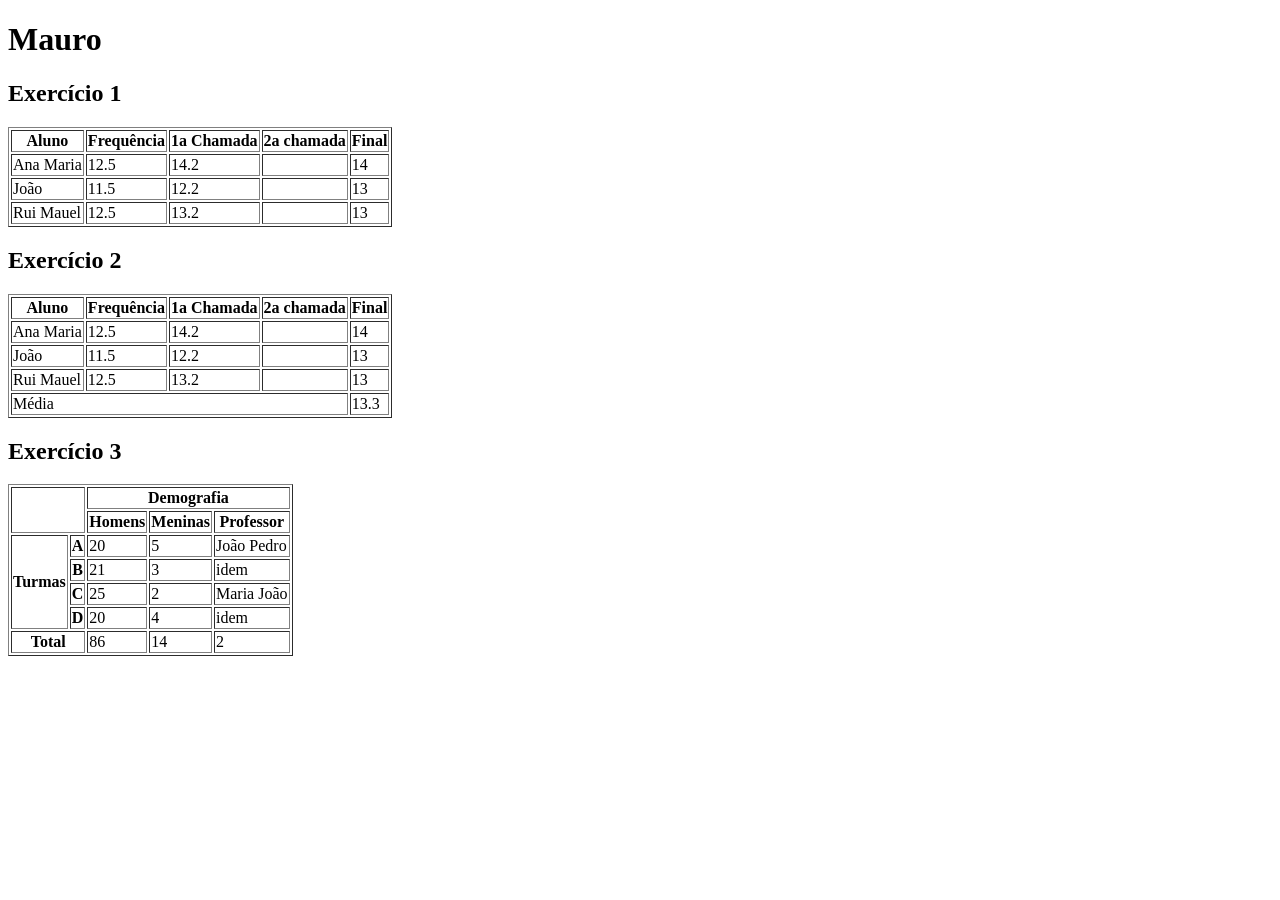
==== index.html @ 01cdfe20 "Teste-Site v0.1 Arquivo para existência de site." ====
<!DOCTYPE html>
<html lang="pt-br">

<head>
    <meta charset="UTF-8">
    <meta name="viewport" content="width=device-width, initial-scale=1.0">
    <title>Tabelas</title>
</head>

<body>
    <h1> Mauro</h1>
    <table border="1">
        <h2>Exercício 1</h2>
        <tr>
            <th>Aluno</th>
            <th>Frequência</th>
            <th>1a Chamada</th>
            <th>2a chamada</th>
            <th>Final</th>
        </tr>
        <tr>
            <td>Ana Maria</td>
            <td>12.5</td>
            <td>14.2</td>
            <td></td>
            <td>14</td>
        </tr>
        <tr>
            <td>João</td>
            <td>11.5</td>
            <td>12.2</td>
            <td></td>
            <td>13</td>
        </tr>
        <tr>
            <td>Rui Mauel</td>
            <td>12.5</td>
            <td>13.2</td>
            <td></td>
            <td>13</td>
        </tr>
    </table>
    <table border="1">
        <h2>Exercício 2</h2>
        <tr>
            <th>Aluno</th>
            <th>Frequência</th>
            <th>1a Chamada</th>
            <th>2a chamada</th>
            <th>Final</th>
        </tr>
        <tr>
            <td>Ana Maria</td>
            <td>12.5</td>
            <td>14.2</td>
            <td></td>
            <td>14</td>
        </tr>
        <tr>
            <td>João</td>
            <td>11.5</td>
            <td>12.2</td>
            <td></td>
            <td>13</td>
        </tr>
        <tr>
            <td>Rui Mauel</td>
            <td>12.5</td>
            <td>13.2</td>
            <td></td>
            <td>13</td>
        </tr>
        <tr>
            <td colspan="4">Média</td>
            <td>13.3</td>
        </tr>
    </table>
    <table border="1">
        <h2>Exercício 3</h2>
            <tr>
                <th rowspan="2" colspan="2"></th>
                <th colspan="3">Demografia</th>
            </tr>
            <tr>
                <th>Homens</th>
                <th>Meninas</th>
                <th>Professor</th>
            </tr>
            <tr>
                <th rowspan="4">Turmas</th>
                <th>A</th>
                <td>20</td>
                <td>5</td>
                <td>João Pedro</td>
            </tr>
            <tr>
                <th>B</th>
                <td>21</td>
                <td>3</td>
                <td>idem</td>
            </tr>
            <tr>
                <th>C</th>
                <td>25</td>
                <td>2</td>
                <td>Maria João</td>
            </tr>
            <tr>
                <th>D</th>
                <td>20</td>
                <td>4</td>
                <td>idem</td>
            </tr>
            <tr>
                <th colspan="2">Total</th>
                <td>86</td>
                <td>14</td>
                <td>2</td>
            </tr>
        </table>
</body>
</html>
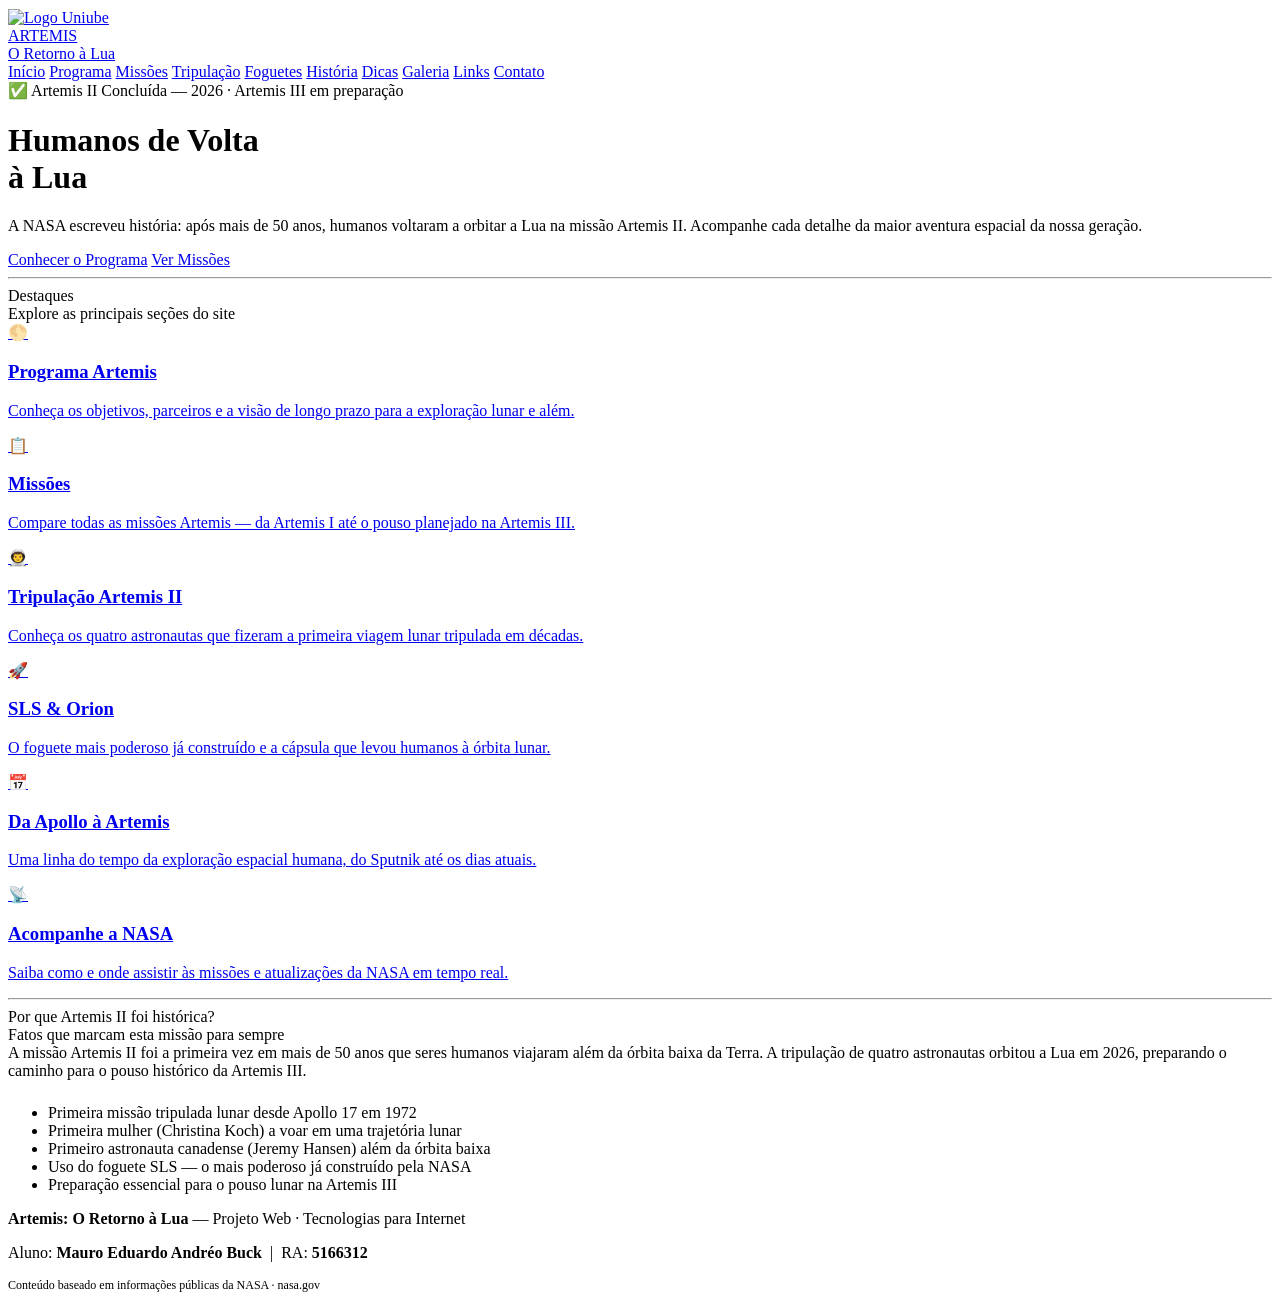
==== commit 06b0dd6d: "Projeto-Site V1.0 Site em construção" ====
--- a/index.html
+++ b/index.html
@@ -1,122 +1,100 @@
-<!DOCTYPE html>
-<html lang="pt-br">
-
-<head>
-    <meta charset="UTF-8">
-    <meta name="viewport" content="width=device-width, initial-scale=1.0">
-    <title>Tabelas</title>
-</head>
-
-<body>
-    <h1> Mauro</h1>
-    <table border="1">
-        <h2>Exercício 1</h2>
-        <tr>
-            <th>Aluno</th>
-            <th>Frequência</th>
-            <th>1a Chamada</th>
-            <th>2a chamada</th>
-            <th>Final</th>
-        </tr>
-        <tr>
-            <td>Ana Maria</td>
-            <td>12.5</td>
-            <td>14.2</td>
-            <td></td>
-            <td>14</td>
-        </tr>
-        <tr>
-            <td>João</td>
-            <td>11.5</td>
-            <td>12.2</td>
-            <td></td>
-            <td>13</td>
-        </tr>
-        <tr>
-            <td>Rui Mauel</td>
-            <td>12.5</td>
-            <td>13.2</td>
-            <td></td>
-            <td>13</td>
-        </tr>
-    </table>
-    <table border="1">
-        <h2>Exercício 2</h2>
-        <tr>
-            <th>Aluno</th>
-            <th>Frequência</th>
-            <th>1a Chamada</th>
-            <th>2a chamada</th>
-            <th>Final</th>
-        </tr>
-        <tr>
-            <td>Ana Maria</td>
-            <td>12.5</td>
-            <td>14.2</td>
-            <td></td>
-            <td>14</td>
-        </tr>
-        <tr>
-            <td>João</td>
-            <td>11.5</td>
-            <td>12.2</td>
-            <td></td>
-            <td>13</td>
-        </tr>
-        <tr>
-            <td>Rui Mauel</td>
-            <td>12.5</td>
-            <td>13.2</td>
-            <td></td>
-            <td>13</td>
-        </tr>
-        <tr>
-            <td colspan="4">Média</td>
-            <td>13.3</td>
-        </tr>
-    </table>
-    <table border="1">
-        <h2>Exercício 3</h2>
-            <tr>
-                <th rowspan="2" colspan="2"></th>
-                <th colspan="3">Demografia</th>
-            </tr>
-            <tr>
-                <th>Homens</th>
-                <th>Meninas</th>
-                <th>Professor</th>
-            </tr>
-            <tr>
-                <th rowspan="4">Turmas</th>
-                <th>A</th>
-                <td>20</td>
-                <td>5</td>
-                <td>João Pedro</td>
-            </tr>
-            <tr>
-                <th>B</th>
-                <td>21</td>
-                <td>3</td>
-                <td>idem</td>
-            </tr>
-            <tr>
-                <th>C</th>
-                <td>25</td>
-                <td>2</td>
-                <td>Maria João</td>
-            </tr>
-            <tr>
-                <th>D</th>
-                <td>20</td>
-                <td>4</td>
-                <td>idem</td>
-            </tr>
-            <tr>
-                <th colspan="2">Total</th>
-                <td>86</td>
-                <td>14</td>
-                <td>2</td>
-            </tr>
-        </table>
-</body>
+<!DOCTYPE html>
+<html lang="pt-BR">
+<head>
+  <meta charset="UTF-8" />
+  <meta name="viewport" content="width=device-width, initial-scale=1.0" />
+  <meta name="author" content="Mauro Eduardo Andréo Buck" />
+  <title>Início | Artemis: O Retorno à Lua</title>
+  <link rel="stylesheet" href="css/style.css" />
+  <!-- ═══ SEO: Google Search Console ═══ -->
+  <meta name="google-site-verification" content="COLE_SEU_CODIGO_GSC_AQUI" />
+
+  <!-- ═══ Google Tag Manager ═══ -->
+  <script>(function(w,d,s,l,i){w[l]=w[l]||[];w[l].push({'gtm.start':
+  new Date().getTime(),event:'gtm.js'});var f=d.getElementsByTagName(s)[0],
+  j=d.createElement(s),dl=l!='dataLayer'?'&l='+l:'';j.async=true;j.src=
+  'https://www.googletagmanager.com/gtm.js?id='+i+dl;f.parentNode.insertBefore(j,f);
+  })(window,document,'script','dataLayer','GTM-XXXXXXX');</script>
+
+  <!-- ═══ Google Analytics GA4 ═══ -->
+  <script async src="https://www.googletagmanager.com/gtag/js?id=G-XXXXXXXXXX"></script>
+  <script>
+    window.dataLayer = window.dataLayer || [];
+    function gtag(){dataLayer.push(arguments);}
+    gtag('js', new Date());
+    gtag('config', 'G-XXXXXXXXXX');
+  </script>
+</head>
+<body>
+<!-- Google Tag Manager (noscript) -->
+<noscript><iframe src="https://www.googletagmanager.com/ns.html?id=GTM-XXXXXXX"
+height="0" width="0" style="display:none;visibility:hidden"></iframe></noscript>
+
+<header>
+  <a class="logo" href="index.html">
+    <img src="imagens/logo_uniube.jpeg" alt="Logo Uniube" style="height:40px;vertical-align:middle;margin-right:.75rem;" />
+    <div>
+      <div class="logo-text">ARTEMIS</div>
+      <div class="logo-sub">O Retorno à Lua</div>
+    </div>
+  </a>
+  <nav>
+    <a href="index.html" class="active">Início</a>
+    <a href="artemis.html">Programa</a>
+    <a href="missoes.html">Missões</a>
+    <a href="tripulacao.html">Tripulação</a>
+    <a href="foguetes.html">Foguetes</a>
+    <a href="historia.html">História</a>
+    <a href="dicas.html">Dicas</a>
+    <a href="fotos.html">Galeria</a>
+    <a href="links.html">Links</a>
+    <a href="contato.html">Contato</a>
+  </nav>
+</header>
+
+<div class="hero">
+  <div class="hero-badge">✅ Artemis II Concluída — 2026 · Artemis III em preparação</div>
+  <h1>Humanos de Volta<br>à Lua</h1>
+  <p>A NASA escreveu história: após mais de 50 anos, humanos voltaram a orbitar a Lua na missão Artemis II. Acompanhe cada detalhe da maior aventura espacial da nossa geração.</p>
+  <div>
+    <a class="btn btn-primary" href="artemis.html">Conhecer o Programa</a>
+    <a class="btn btn-outline" href="missoes.html">Ver Missões</a>
+  </div>
+</div>
+<hr class="divider" />
+<section>
+  <div class="section-title">Destaques</div>
+  <div class="section-sub">Explore as principais seções do site</div>
+  <div class="card-grid">
+    <a class="card" href="artemis.html"><div class="card-icon">🌕</div><h3>Programa Artemis</h3><p>Conheça os objetivos, parceiros e a visão de longo prazo para a exploração lunar e além.</p></a>
+    <a class="card" href="missoes.html"><div class="card-icon">📋</div><h3>Missões</h3><p>Compare todas as missões Artemis — da Artemis I até o pouso planejado na Artemis III.</p></a>
+    <a class="card" href="tripulacao.html"><div class="card-icon">👨‍🚀</div><h3>Tripulação Artemis II</h3><p>Conheça os quatro astronautas que fizeram a primeira viagem lunar tripulada em décadas.</p></a>
+    <a class="card" href="foguetes.html"><div class="card-icon">🚀</div><h3>SLS &amp; Orion</h3><p>O foguete mais poderoso já construído e a cápsula que levou humanos à órbita lunar.</p></a>
+    <a class="card" href="historia.html"><div class="card-icon">📅</div><h3>Da Apollo à Artemis</h3><p>Uma linha do tempo da exploração espacial humana, do Sputnik até os dias atuais.</p></a>
+    <a class="card" href="dicas.html"><div class="card-icon">📡</div><h3>Acompanhe a NASA</h3><p>Saiba como e onde assistir às missões e atualizações da NASA em tempo real.</p></a>
+  </div>
+</section>
+<hr class="divider" />
+<section>
+  <div class="section-title">Por que Artemis II foi histórica?</div>
+  <div class="section-sub">Fatos que marcam esta missão para sempre</div>
+  <div class="highlight-box">
+    A missão Artemis II foi a primeira vez em mais de 50 anos que seres humanos viajaram além da órbita baixa da Terra. A tripulação de quatro astronautas orbitou a Lua em 2026, preparando o caminho para o pouso histórico da Artemis III.
+  </div>
+  <ul class="styled-list" style="margin-top:1.5rem">
+    <li>Primeira missão tripulada lunar desde Apollo 17 em 1972</li>
+    <li>Primeira mulher (Christina Koch) a voar em uma trajetória lunar</li>
+    <li>Primeiro astronauta canadense (Jeremy Hansen) além da órbita baixa</li>
+    <li>Uso do foguete SLS — o mais poderoso já construído pela NASA</li>
+    <li>Preparação essencial para o pouso lunar na Artemis III</li>
+  </ul>
+</section>
+
+<footer>
+  <p><strong>Artemis: O Retorno à Lua</strong> — Projeto Web · Tecnologias para Internet</p>
+  <p>Aluno: <strong>Mauro Eduardo Andréo Buck</strong> &nbsp;|&nbsp; RA: <strong>5166312</strong></p>
+  <p style="margin-top:.4rem;font-size:.75rem;">Conteúdo baseado em informações públicas da NASA · nasa.gov</p>
+</footer>
+
+</body>
 </html>
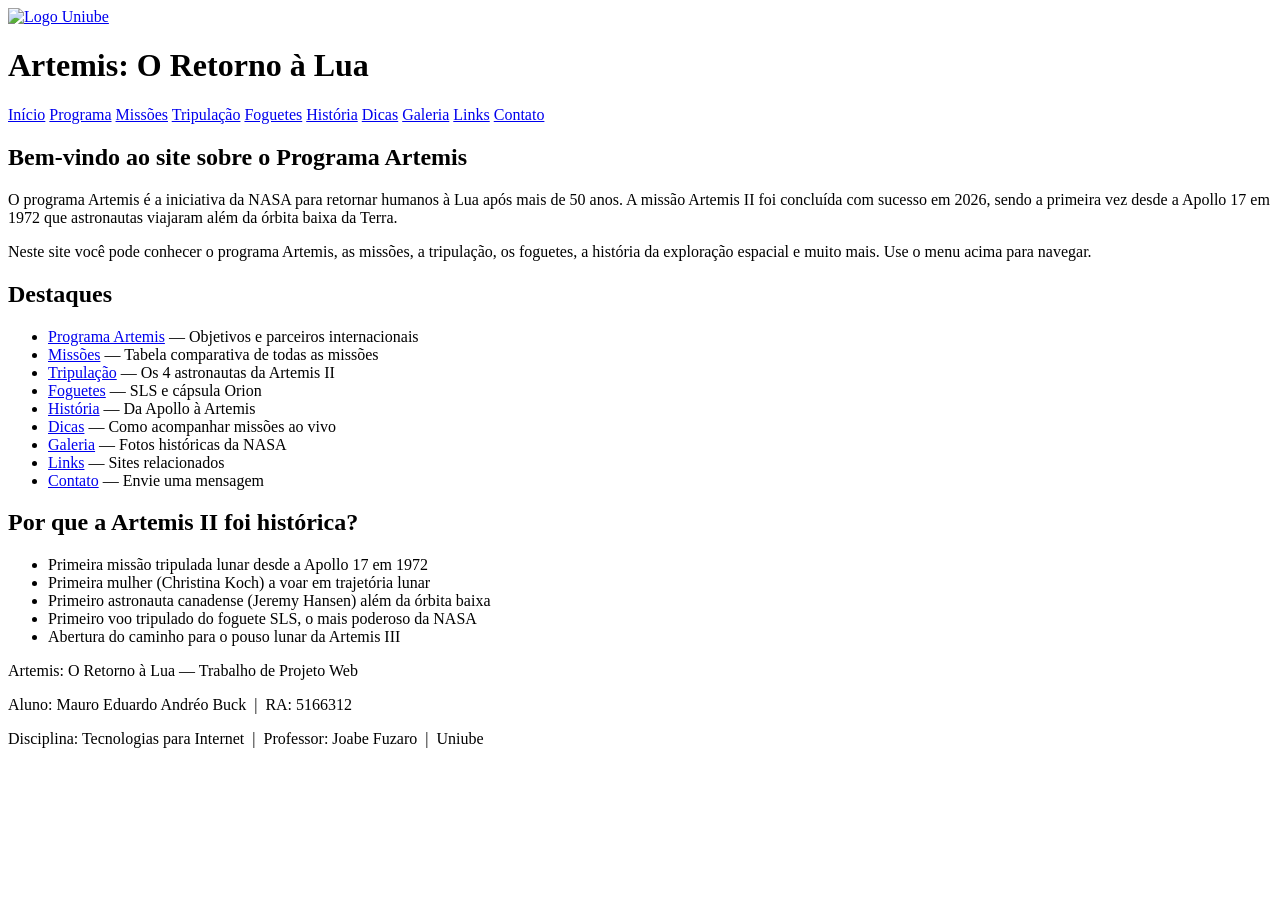
==== commit f276682f: "Projeto V1.1" ====
--- a/index.html
+++ b/index.html
@@ -3,24 +3,24 @@
 <head>
   <meta charset="UTF-8" />
   <meta name="viewport" content="width=device-width, initial-scale=1.0" />
+  <meta name="description" content="Projeto Web sobre os programas espaciais da NASA - Artemis" />
+  <meta name="keywords" content="NASA, Artemis, Lua, espaco, exploracao espacial" />
   <meta name="author" content="Mauro Eduardo Andréo Buck" />
-  <title>Início | Artemis: O Retorno à Lua</title>
+  <title>Início - Artemis: O Retorno à Lua</title>
   <link rel="stylesheet" href="css/style.css" />
-  <!-- ═══ SEO: Google Search Console ═══ -->
+  <!-- Google Search Console -->
   <meta name="google-site-verification" content="COLE_SEU_CODIGO_GSC_AQUI" />
-
-  <!-- ═══ Google Tag Manager ═══ -->
+  <!-- Google Tag Manager -->
   <script>(function(w,d,s,l,i){w[l]=w[l]||[];w[l].push({'gtm.start':
   new Date().getTime(),event:'gtm.js'});var f=d.getElementsByTagName(s)[0],
   j=d.createElement(s),dl=l!='dataLayer'?'&l='+l:'';j.async=true;j.src=
   'https://www.googletagmanager.com/gtm.js?id='+i+dl;f.parentNode.insertBefore(j,f);
   })(window,document,'script','dataLayer','GTM-XXXXXXX');</script>
-
-  <!-- ═══ Google Analytics GA4 ═══ -->
+  <!-- Google Analytics GA4 -->
   <script async src="https://www.googletagmanager.com/gtag/js?id=G-XXXXXXXXXX"></script>
   <script>
     window.dataLayer = window.dataLayer || [];
-    function gtag(){dataLayer.push(arguments);}
+    function gtag(){{dataLayer.push(arguments);}}
     gtag('js', new Date());
     gtag('config', 'G-XXXXXXXXXX');
   </script>
@@ -31,70 +31,63 @@
 height="0" width="0" style="display:none;visibility:hidden"></iframe></noscript>
 
 <header>
-  <a class="logo" href="index.html">
-    <img src="imagens/logo_uniube.jpeg" alt="Logo Uniube" style="height:40px;vertical-align:middle;margin-right:.75rem;" />
-    <div>
-      <div class="logo-text">ARTEMIS</div>
-      <div class="logo-sub">O Retorno à Lua</div>
-    </div>
+  <a href="https://www.uniube.br" target="_blank">
+    <img src="imagens/logo_uniube.jpeg" alt="Logo Uniube" />
   </a>
-  <nav>
-    <a href="index.html" class="active">Início</a>
-    <a href="artemis.html">Programa</a>
-    <a href="missoes.html">Missões</a>
-    <a href="tripulacao.html">Tripulação</a>
-    <a href="foguetes.html">Foguetes</a>
-    <a href="historia.html">História</a>
-    <a href="dicas.html">Dicas</a>
-    <a href="fotos.html">Galeria</a>
-    <a href="links.html">Links</a>
-    <a href="contato.html">Contato</a>
-  </nav>
+  <h1>Artemis: O Retorno &agrave; Lua</h1>
 </header>
+<nav>
+  <a href="index.html" class="ativo">In&iacute;cio</a>
+  <a href="artemis.html">Programa</a>
+  <a href="missoes.html">Miss&otilde;es</a>
+  <a href="tripulacao.html">Tripula&ccedil;&atilde;o</a>
+  <a href="foguetes.html">Foguetes</a>
+  <a href="historia.html">Hist&oacute;ria</a>
+  <a href="dicas.html">Dicas</a>
+  <a href="fotos.html">Galeria</a>
+  <a href="links.html">Links</a>
+  <a href="contato.html">Contato</a>
+</nav>
 
-<div class="hero">
-  <div class="hero-badge">✅ Artemis II Concluída — 2026 · Artemis III em preparação</div>
-  <h1>Humanos de Volta<br>à Lua</h1>
-  <p>A NASA escreveu história: após mais de 50 anos, humanos voltaram a orbitar a Lua na missão Artemis II. Acompanhe cada detalhe da maior aventura espacial da nossa geração.</p>
-  <div>
-    <a class="btn btn-primary" href="artemis.html">Conhecer o Programa</a>
-    <a class="btn btn-outline" href="missoes.html">Ver Missões</a>
-  </div>
-</div>
-<hr class="divider" />
-<section>
-  <div class="section-title">Destaques</div>
-  <div class="section-sub">Explore as principais seções do site</div>
-  <div class="card-grid">
-    <a class="card" href="artemis.html"><div class="card-icon">🌕</div><h3>Programa Artemis</h3><p>Conheça os objetivos, parceiros e a visão de longo prazo para a exploração lunar e além.</p></a>
-    <a class="card" href="missoes.html"><div class="card-icon">📋</div><h3>Missões</h3><p>Compare todas as missões Artemis — da Artemis I até o pouso planejado na Artemis III.</p></a>
-    <a class="card" href="tripulacao.html"><div class="card-icon">👨‍🚀</div><h3>Tripulação Artemis II</h3><p>Conheça os quatro astronautas que fizeram a primeira viagem lunar tripulada em décadas.</p></a>
-    <a class="card" href="foguetes.html"><div class="card-icon">🚀</div><h3>SLS &amp; Orion</h3><p>O foguete mais poderoso já construído e a cápsula que levou humanos à órbita lunar.</p></a>
-    <a class="card" href="historia.html"><div class="card-icon">📅</div><h3>Da Apollo à Artemis</h3><p>Uma linha do tempo da exploração espacial humana, do Sputnik até os dias atuais.</p></a>
-    <a class="card" href="dicas.html"><div class="card-icon">📡</div><h3>Acompanhe a NASA</h3><p>Saiba como e onde assistir às missões e atualizações da NASA em tempo real.</p></a>
-  </div>
-</section>
-<hr class="divider" />
-<section>
-  <div class="section-title">Por que Artemis II foi histórica?</div>
-  <div class="section-sub">Fatos que marcam esta missão para sempre</div>
-  <div class="highlight-box">
-    A missão Artemis II foi a primeira vez em mais de 50 anos que seres humanos viajaram além da órbita baixa da Terra. A tripulação de quatro astronautas orbitou a Lua em 2026, preparando o caminho para o pouso histórico da Artemis III.
-  </div>
-  <ul class="styled-list" style="margin-top:1.5rem">
-    <li>Primeira missão tripulada lunar desde Apollo 17 em 1972</li>
-    <li>Primeira mulher (Christina Koch) a voar em uma trajetória lunar</li>
-    <li>Primeiro astronauta canadense (Jeremy Hansen) além da órbita baixa</li>
-    <li>Uso do foguete SLS — o mais poderoso já construído pela NASA</li>
-    <li>Preparação essencial para o pouso lunar na Artemis III</li>
+<main>
+  <h2>Bem-vindo ao site sobre o Programa Artemis</h2>
+  <p>
+    O programa Artemis &eacute; a iniciativa da NASA para retornar humanos &agrave; Lua ap&oacute;s mais de 50 anos.
+    A miss&atilde;o Artemis II foi conclu&iacute;da com sucesso em 2026, sendo a primeira vez desde a Apollo 17 em 1972
+    que astronautas viajaram al&eacute;m da &oacute;rbita baixa da Terra.
+  </p>
+  <p>
+    Neste site voc&ecirc; pode conhecer o programa Artemis, as miss&otilde;es, a tripula&ccedil;&atilde;o, os foguetes,
+    a hist&oacute;ria da explora&ccedil;&atilde;o espacial e muito mais. Use o menu acima para navegar.
+  </p>
+
+  <h2>Destaques</h2>
+  <ul>
+    <li><a href="artemis.html">Programa Artemis</a> &mdash; Objetivos e parceiros internacionais</li>
+    <li><a href="missoes.html">Miss&otilde;es</a> &mdash; Tabela comparativa de todas as miss&otilde;es</li>
+    <li><a href="tripulacao.html">Tripula&ccedil;&atilde;o</a> &mdash; Os 4 astronautas da Artemis II</li>
+    <li><a href="foguetes.html">Foguetes</a> &mdash; SLS e c&aacute;psula Orion</li>
+    <li><a href="historia.html">Hist&oacute;ria</a> &mdash; Da Apollo &agrave; Artemis</li>
+    <li><a href="dicas.html">Dicas</a> &mdash; Como acompanhar miss&otilde;es ao vivo</li>
+    <li><a href="fotos.html">Galeria</a> &mdash; Fotos hist&oacute;ricas da NASA</li>
+    <li><a href="links.html">Links</a> &mdash; Sites relacionados</li>
+    <li><a href="contato.html">Contato</a> &mdash; Envie uma mensagem</li>
   </ul>
-</section>
+
+  <h2>Por que a Artemis II foi hist&oacute;rica?</h2>
+  <ul>
+    <li>Primeira miss&atilde;o tripulada lunar desde a Apollo 17 em 1972</li>
+    <li>Primeira mulher (Christina Koch) a voar em trajet&oacute;ria lunar</li>
+    <li>Primeiro astronauta canadense (Jeremy Hansen) al&eacute;m da &oacute;rbita baixa</li>
+    <li>Primeiro voo tripulado do foguete SLS, o mais poderoso da NASA</li>
+    <li>Abertura do caminho para o pouso lunar da Artemis III</li>
+  </ul>
+</main>
 
 <footer>
-  <p><strong>Artemis: O Retorno à Lua</strong> — Projeto Web · Tecnologias para Internet</p>
-  <p>Aluno: <strong>Mauro Eduardo Andréo Buck</strong> &nbsp;|&nbsp; RA: <strong>5166312</strong></p>
-  <p style="margin-top:.4rem;font-size:.75rem;">Conteúdo baseado em informações públicas da NASA · nasa.gov</p>
+  <p>Artemis: O Retorno &agrave; Lua &mdash; Trabalho de Projeto Web</p>
+  <p>Aluno: Mauro Eduardo Andr&eacute;o Buck &nbsp;|&nbsp; RA: 5166312</p>
+  <p>Disciplina: Tecnologias para Internet &nbsp;|&nbsp; Professor: Joabe Fuzaro &nbsp;|&nbsp; Uniube</p>
 </footer>
-
 </body>
 </html>
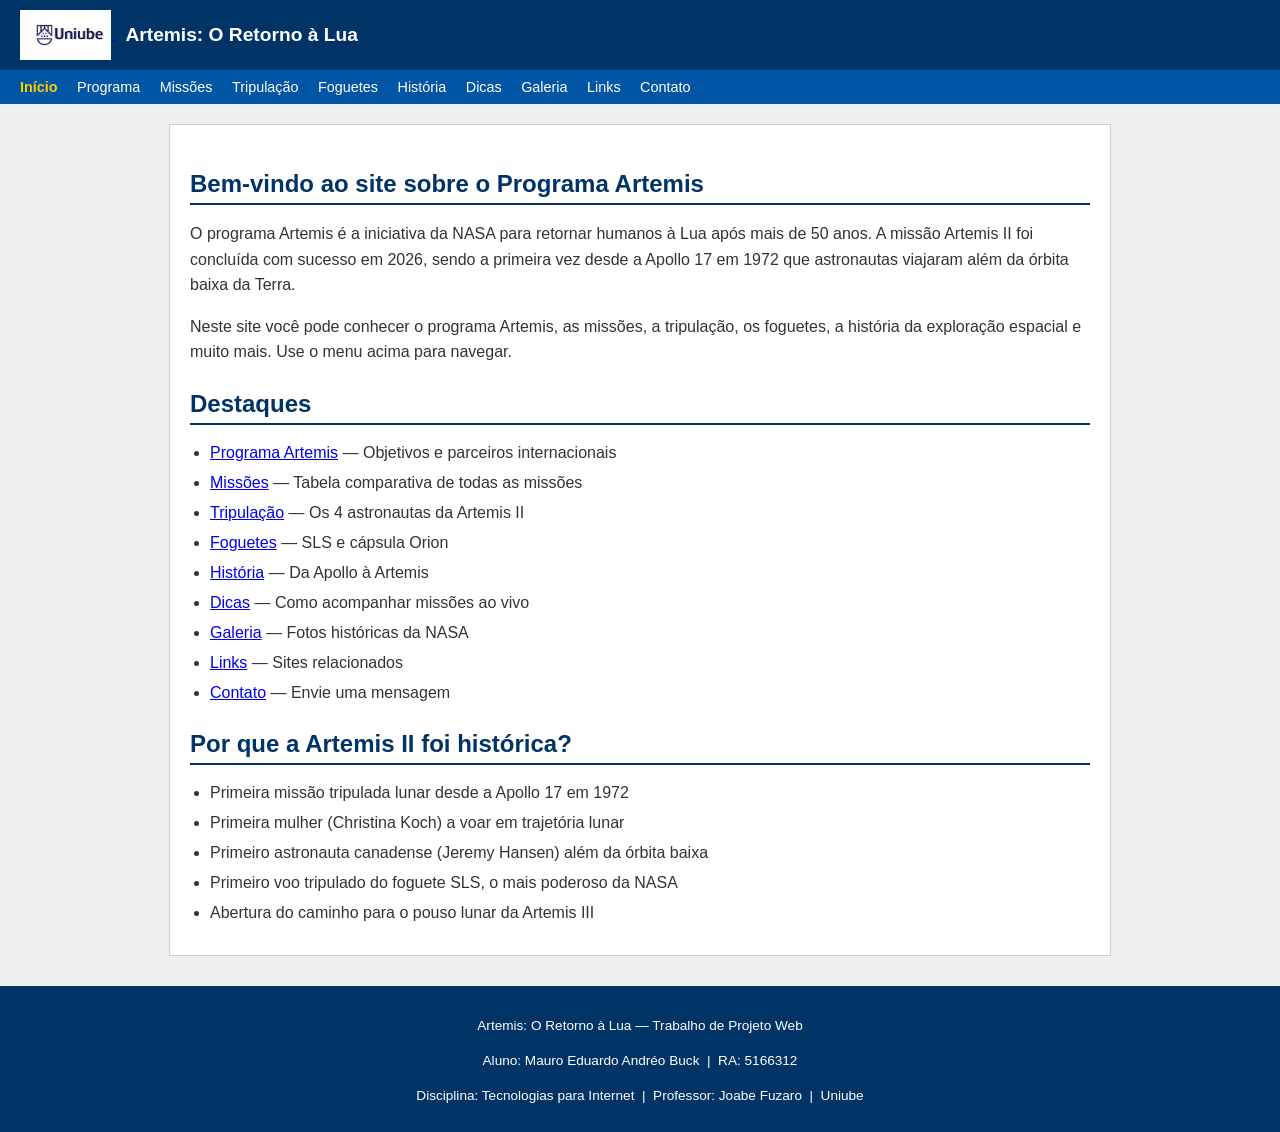
==== commit 7f5efb6b: "Update index.html" ====
--- a/index.html
+++ b/index.html
@@ -8,28 +8,8 @@
   <meta name="author" content="Mauro Eduardo Andréo Buck" />
   <title>Início - Artemis: O Retorno à Lua</title>
   <link rel="stylesheet" href="css/style.css" />
-  <!-- Google Search Console -->
-  <meta name="google-site-verification" content="COLE_SEU_CODIGO_GSC_AQUI" />
-  <!-- Google Tag Manager -->
-  <script>(function(w,d,s,l,i){w[l]=w[l]||[];w[l].push({'gtm.start':
-  new Date().getTime(),event:'gtm.js'});var f=d.getElementsByTagName(s)[0],
-  j=d.createElement(s),dl=l!='dataLayer'?'&l='+l:'';j.async=true;j.src=
-  'https://www.googletagmanager.com/gtm.js?id='+i+dl;f.parentNode.insertBefore(j,f);
-  })(window,document,'script','dataLayer','GTM-XXXXXXX');</script>
-  <!-- Google Analytics GA4 -->
-  <script async src="https://www.googletagmanager.com/gtag/js?id=G-XXXXXXXXXX"></script>
-  <script>
-    window.dataLayer = window.dataLayer || [];
-    function gtag(){{dataLayer.push(arguments);}}
-    gtag('js', new Date());
-    gtag('config', 'G-XXXXXXXXXX');
-  </script>
 </head>
 <body>
-<!-- Google Tag Manager (noscript) -->
-<noscript><iframe src="https://www.googletagmanager.com/ns.html?id=GTM-XXXXXXX"
-height="0" width="0" style="display:none;visibility:hidden"></iframe></noscript>
-
 <header>
   <a href="https://www.uniube.br" target="_blank">
     <img src="imagens/logo_uniube.jpeg" alt="Logo Uniube" />
@@ -90,4 +70,4 @@
   <p>Disciplina: Tecnologias para Internet &nbsp;|&nbsp; Professor: Joabe Fuzaro &nbsp;|&nbsp; Uniube</p>
 </footer>
 </body>
-</html>+</html>
--- a/css/style.css
+++ b/css/style.css
@@ -0,0 +1,224 @@
+/* Estilos do site - Mauro Eduardo Andréo Buck - RA 5166312 */
+
+body {
+    font-family: Arial, sans-serif;
+    background-color: #f0f0f0;
+    color: #333333;
+    margin: 0;
+    padding: 0;
+}
+
+/* CABEÇALHO */
+header {
+    background-color: #003366;
+    padding: 10px 20px;
+    color: white;
+}
+
+header img {
+    height: 50px;
+    vertical-align: middle;
+}
+
+header h1 {
+    display: inline;
+    font-size: 1.2rem;
+    margin-left: 10px;
+    vertical-align: middle;
+}
+
+/* NAVEGAÇÃO */
+nav {
+    background-color: #0055a5;
+    padding: 8px 20px;
+}
+
+nav a {
+    color: white;
+    text-decoration: none;
+    margin-right: 15px;
+    font-size: 0.9rem;
+}
+
+nav a:hover {
+    text-decoration: underline;
+}
+
+nav a.ativo {
+    font-weight: bold;
+    color: #ffcc00;
+}
+
+/* CONTEÚDO */
+main {
+    max-width: 900px;
+    margin: 20px auto;
+    background-color: white;
+    padding: 20px;
+    border: 1px solid #cccccc;
+}
+
+h2 {
+    color: #003366;
+    border-bottom: 2px solid #003366;
+    padding-bottom: 5px;
+    margin-top: 25px;
+    margin-bottom: 10px;
+}
+
+h3 {
+    color: #0055a5;
+    margin-top: 15px;
+    margin-bottom: 8px;
+}
+
+p {
+    line-height: 1.6;
+    margin-bottom: 10px;
+}
+
+/* TABELAS */
+table {
+    width: 100%;
+    border-collapse: collapse;
+    margin: 15px 0;
+}
+
+table th {
+    background-color: #003366;
+    color: white;
+    padding: 8px;
+    text-align: left;
+}
+
+table td {
+    padding: 8px;
+    border: 1px solid #cccccc;
+}
+
+table tr:nth-child(even) {
+    background-color: #f2f2f2;
+}
+
+/* LISTAS */
+ul, ol {
+    padding-left: 20px;
+    margin-bottom: 10px;
+}
+
+ul li, ol li {
+    margin-bottom: 6px;
+    line-height: 1.5;
+}
+
+/* GALERIA DE FOTOS */
+.galeria {
+    display: flex;
+    flex-wrap: wrap;
+    gap: 15px;
+    margin-top: 15px;
+}
+
+.galeria figure {
+    margin: 0;
+    text-align: center;
+    width: 270px;
+}
+
+.galeria img {
+    width: 270px;
+    height: 180px;
+    object-fit: cover;
+    border: 1px solid #cccccc;
+    display: block;
+    background-color: #eeeeee;
+}
+
+.galeria figcaption {
+    font-size: 0.78rem;
+    color: #666666;
+    width: 270px;
+    margin-top: 5px;
+    line-height: 1.4;
+}
+
+/* LINKS EXTERNOS */
+.lista-links {
+    list-style: none;
+    padding: 0;
+}
+
+.lista-links li {
+    margin-bottom: 10px;
+    padding: 10px;
+    background-color: #f9f9f9;
+    border-left: 4px solid #003366;
+}
+
+.lista-links li a {
+    color: #003366;
+    font-weight: bold;
+    text-decoration: none;
+}
+
+.lista-links li a:hover {
+    text-decoration: underline;
+}
+
+.lista-links li span {
+    display: block;
+    font-size: 0.85rem;
+    color: #666666;
+    margin-top: 3px;
+}
+
+/* FORMULÁRIO */
+form label {
+    display: block;
+    font-weight: bold;
+    margin-top: 12px;
+    margin-bottom: 4px;
+    color: #003366;
+}
+
+form input[type="text"],
+form input[type="email"],
+form textarea,
+form select {
+    width: 100%;
+    padding: 7px;
+    border: 1px solid #aaaaaa;
+    font-family: Arial, sans-serif;
+    font-size: 0.9rem;
+    box-sizing: border-box;
+}
+
+form textarea {
+    height: 120px;
+    resize: vertical;
+}
+
+form input[type="submit"] {
+    background-color: #003366;
+    color: white;
+    padding: 9px 22px;
+    border: none;
+    cursor: pointer;
+    margin-top: 15px;
+    font-size: 0.95rem;
+}
+
+form input[type="submit"]:hover {
+    background-color: #0055a5;
+}
+
+/* RODAPÉ */
+footer {
+    background-color: #003366;
+    color: white;
+    text-align: center;
+    padding: 15px;
+    margin-top: 30px;
+    font-size: 0.85rem;
+    line-height: 1.7;
+}
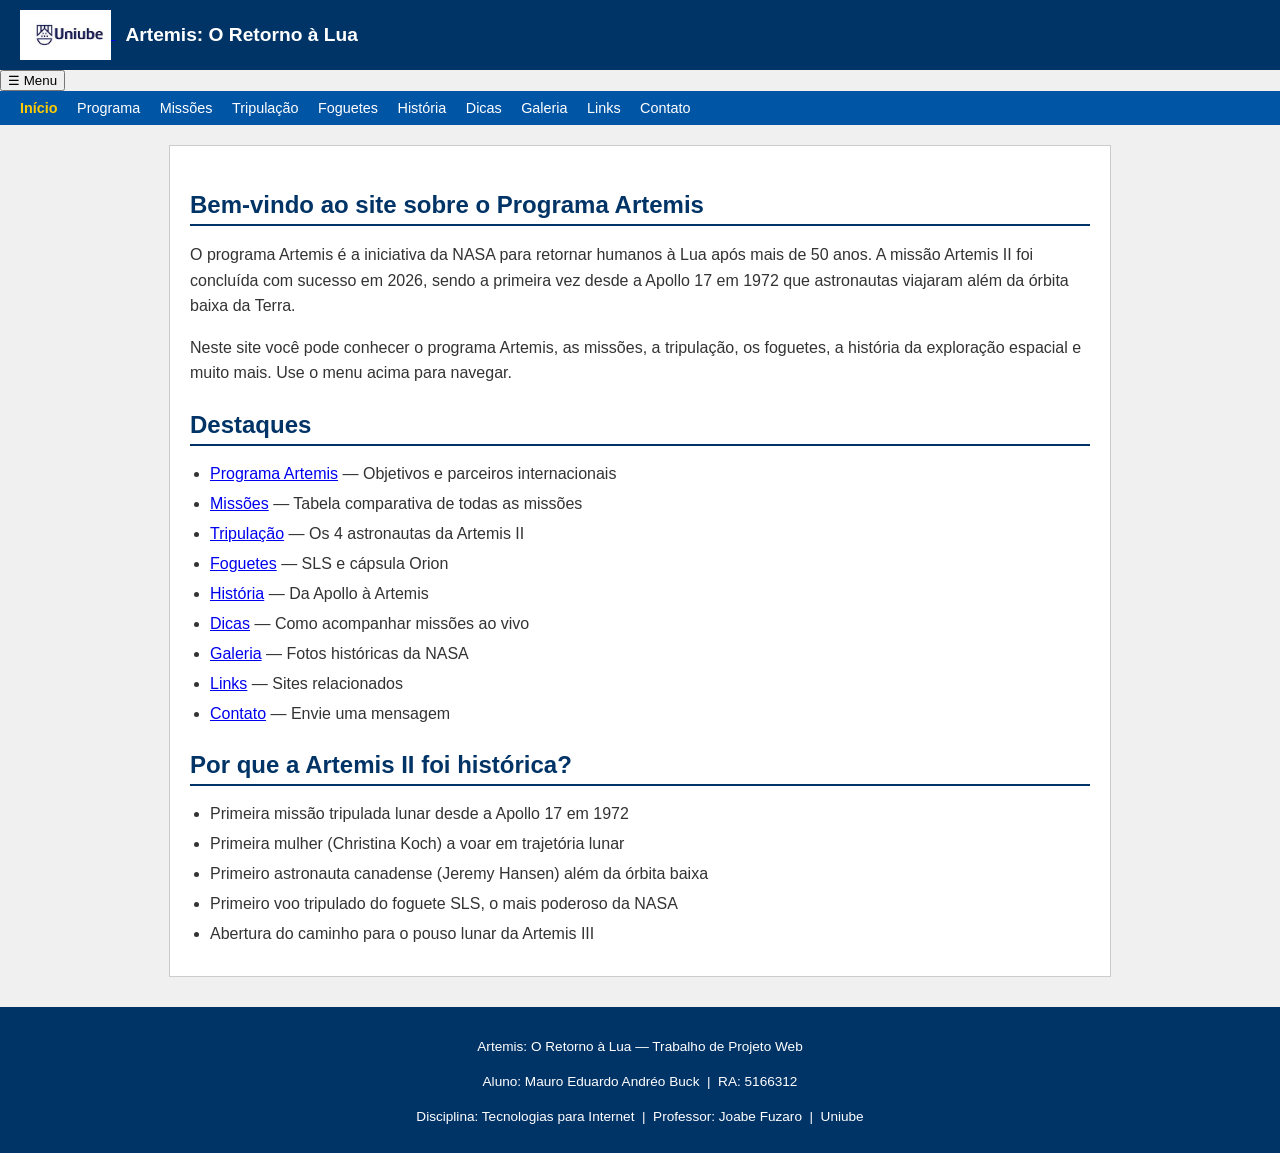
==== commit 34602eba: "Atualização do site" ====
--- a/index.html
+++ b/index.html
@@ -7,6 +7,14 @@
   <meta name="keywords" content="NASA, Artemis, Lua, espaco, exploracao espacial" />
   <meta name="author" content="Mauro Eduardo Andréo Buck" />
   <title>Início - Artemis: O Retorno à Lua</title>
+  <!-- Google tag (gtag.js) -->
+  <script async src="https://www.googletagmanager.com/gtag/js?id=G-4TVV311R51"></script>
+  <script>
+    window.dataLayer = window.dataLayer || [];
+    function gtag(){dataLayer.push(arguments);}
+    gtag('js', new Date());
+    gtag('config', 'G-4TVV311R51');
+  </script>
   <link rel="stylesheet" href="css/style.css" />
 </head>
 <body>
@@ -16,7 +24,8 @@
   </a>
   <h1>Artemis: O Retorno &agrave; Lua</h1>
 </header>
-<nav>
+<button class="menu-toggle" aria-controls="menu-principal" aria-expanded="false">☰ Menu</button>
+<nav id="menu-principal" class="menu-principal">
   <a href="index.html" class="ativo">In&iacute;cio</a>
   <a href="artemis.html">Programa</a>
   <a href="missoes.html">Miss&otilde;es</a>
@@ -69,5 +78,6 @@
   <p>Aluno: Mauro Eduardo Andr&eacute;o Buck &nbsp;|&nbsp; RA: 5166312</p>
   <p>Disciplina: Tecnologias para Internet &nbsp;|&nbsp; Professor: Joabe Fuzaro &nbsp;|&nbsp; Uniube</p>
 </footer>
+<script src="js/script.js"></script>
 </body>
 </html>
